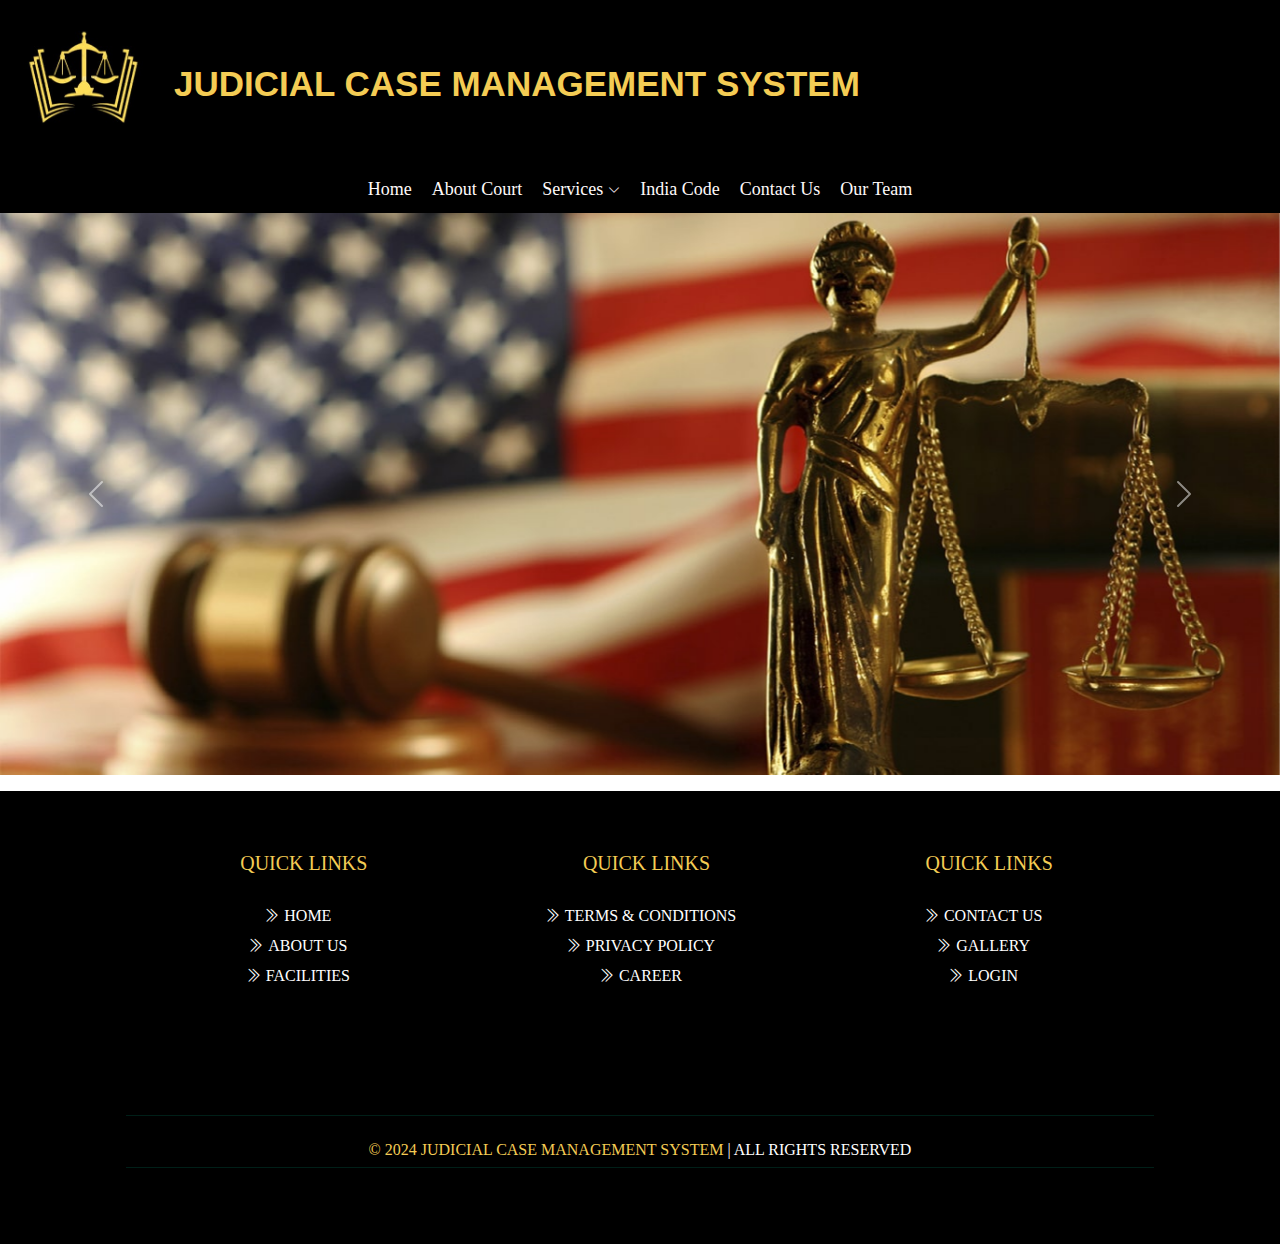
==== index.html @ 63b4d0a8 "Add files via upload" ====
<!DOCTYPE html>
<html lang="en">

<head>
    <meta charset="UTF-8">
    <meta name="viewport" content="width=device-width, initial-scale=1.0">
    <link href="https://cdn.jsdelivr.net/npm/bootstrap@5.3.3/dist/css/bootstrap.min.css" rel="stylesheet"
        integrity="sha384-QWTKZyjpPEjISv5WaRU9OFeRpok6YctnYmDr5pNlyT2bRjXh0JMhjY6hW+ALEwIH" crossorigin="anonymous">
    <script src="https://cdn.jsdelivr.net/npm/bootstrap@5.3.3/dist/js/bootstrap.bundle.min.js"
        integrity="sha384-YvpcrYf0tY3lHB60NNkmXc5s9fDVZLESaAA55NDzOxhy9GkcIdslK1eN7N6jIeHz"
        crossorigin="anonymous"></script>
    <!-- Bootstrap Icons -->
    <link rel="stylesheet" href="https://cdn.jsdelivr.net/npm/bootstrap-icons@1.11.3/font/bootstrap-icons.min.css">
    <title>JUDICIAL CASE MANAGEMENT SYSTEM</title>
    <!-- Template Main CSS File -->
    <link href="assets/css/nav.css" rel="stylesheet">

</head>


<body>
    <!-- header -->


    <section>
        <div class="d-flex" style="background-color: black;">
            <div class="p-2 "><img src="img/logo.jpg" height="150px" width="150px" alt="logo"></div>
            <div class="p-2"
                style="margin-top:50px; font-size: 35px; font-family: 'Trebuchet MS', 'Lucida Sans Unicode', 'Lucida Grande', 'Lucida Sans', Arial, sans-serif;color: rgb(244, 204, 84);">
                <span><strong>JUDICIAL CASE MANAGEMENT SYSTEM</strong></span>
            </div>

        </div>

        <!-- ======= Header ======= -->
        <header id="header" class="fixed-top d-flex align-items-center ">
            <div class="container d-flex align-items-center justify-content-between">

                <nav id="navbar" class="navbar">
                    <ul>
                        <li><a class="nav-link scrollto" href="#">Home</a></li>
                        <li><a class="nav-link scrollto" href="#">About Court</a></li>
                        <li class="dropdown"><a href="#"><span>Services</span> <i class="bi bi-chevron-down"></i></a>
                            <ul>
                                <li><a href="">Case Status</a></li>
                                <li><a href="">Advocate Login</a></li>
                                <li><a href="">Judge Login</a></li>
                                <li><a href="">Admin Login</a></li>
                                <li><a href="">Cause List</a></li>
                            </ul>
                        </li>
                        <!-- <li class="dropdown"><a href="#"><span>Academic</span> <i class="bi bi-chevron-down"></i></a>
                            <ul>
                                <li><a href="#">Academic Calender</a></li>
                                <li><a href="#">Pre Primary <br> PG to KG</a></li>
                                <li class="dropdown"><a href="#"><span>Primary School <br>Programme I to V</span> <i
                                            class="bi bi-chevron-right"></i></a>
                                    <ul>
                                        <li><a href="#">Scholastic</a></li>
                                        <li><a href="#">Co Scholastic</a></li>
                                    </ul>
                                </li>
                                <li class="dropdown"><a href="#"><span>Middle School <br>Programme VI to VIII</span> <i
                                            class="bi bi-chevron-right"></i></a>
                                    <ul>
                                        <li><a href="#">Scholastic</a></li>
                                        <li><a href="#">Co Scholastic</a></li>
                                    </ul>
                                </li>
                                <li class="dropdown"><a href="#"><span>Secondary School <br>Programme IX to X</span> <i
                                            class="bi bi-chevron-right"></i></a>
                                    <ul>
                                        <li><a href="#">Scholastic</a></li>
                                        <li><a href="#">Co Scholastic</a></li>
                                    </ul>
                                </li>
                            </ul>
                        </li> -->

                        <!-- <li class="dropdown"><a href="#"><span>Events</span> <i class="bi bi-chevron-down"></i></a>
                            <ul>
                                <li><a href="">Photo Gallery</a></li>
                                <li><a href="">Video Gallery</a></li>
                            </ul>
                        </li> -->

                        <li><a class="nav-link scrollto" href="https://www.indiacode.nic.in/">India Code</a></li>
                        <li><a class="nav-link scrollto" href="#">Contact Us</a></li>
                        <li><a class="nav-link scrollto" href="#">Our Team</a></li>
                    </ul>
                    <i class="bi bi-list mobile-nav-toggle"></i>
                </nav>
                <!-- .navbar -->
            </div>
        </header>
        <!-- End Header -->
        <!-- Nav Bar Start -->

        <div id="carouselExampleInterval" class="carousel slide" data-bs-ride="carousel">
            <div class="carousel-inner">
                <div class="carousel-item active" data-bs-interval="10000">
                    <img src="img/carousel1.jpg" class="d-block w-100" alt="...">
                </div>
                <div class="carousel-item" data-bs-interval="2000">
                    <img src="img/carousel-2.jpg" class="d-block w-100" alt="...">
                </div>
                <div class="carousel-item">
                    <img src="img/carousel-3.jpg" class="d-block w-100" alt="...">
                </div>
            </div>
            <button class="carousel-control-prev" type="button" data-bs-target="#carouselExampleInterval"
                data-bs-slide="prev">
                <span class="carousel-control-prev-icon" aria-hidden="true"></span>
                <span class="visually-hidden">Previous</span>
            </button>
            <button class="carousel-control-next" type="button" data-bs-target="#carouselExampleInterval"
                data-bs-slide="next">
                <span class="carousel-control-next-icon" aria-hidden="true"></span>
                <span class="visually-hidden">Next</span>
            </button>
        </div>
    </section>

    <div class="container m-3">
        <!-- Content will start from here............ -->
    </div>

    <!-- Footer -->
    <section id="footer">
        <div class="container">
            <div class="row text-center text-xs-center text-sm-left text-md-left">
                <div class="col-xs-12 col-sm-4 col-md-4">
                    <h5>Quick links</h5>
                    <ul class="list-unstyled quick-links">
                        <li><a href="#"><i class="bi bi-chevron-double-right"></i>Home</a></li>
                        <li><a href="#"><i class="bi bi-chevron-double-right"></i>About Us</a></li>
                        <li><a href="#"><i class="bi bi-chevron-double-right"></i>Facilities</a></li>
                    </ul>
                </div>
                <div class="col-xs-12 col-sm-4 col-md-4">
                    <h5>Quick links</h5>
                    <ul class="list-unstyled quick-links">
                        <li><a href="#"><i class="bi bi-chevron-double-right"></i>Terms & Conditions</a></li>
                        <li><a href="#"><i class="bi bi-chevron-double-right"></i>Privacy Policy</a></li>
                        <li><a href="#"><i class="bi bi-chevron-double-right"></i>Career</a></li>
                    </ul>
                </div>
                <div class="col-xs-12 col-sm-4 col-md-4">
                    <h5>Quick links</h5>
                    <ul class="list-unstyled quick-links">
                        <li><a href="#"><i class="bi bi-chevron-double-right"></i>Contact Us</a></li>
                        <li><a href="#"><i class="bi bi-chevron-double-right"></i>Gallery</a></li>
                        <li><a href="#"><i class="bi bi-chevron-double-right"></i>Login</a></li>
                    </ul>
                </div>
            </div>
            <div class="row">
                <div class="col-xs-12 col-sm-12 col-md-12 mt-2 mt-sm-5">
                    <ul class="list-unstyled list-inline social text-center">
                        <li class="list-inline-item"><a href="#"><i class="fa fa-facebook"></i></a></li>
                        <li class="list-inline-item"><a href="#"><i class="fa fa-twitter"></i></a></li>
                        <li class="list-inline-item"><a href="#"><i class="fa fa-instagram"></i></a></li>
                        <li class="list-inline-item"><a href="#"><i class="fa fa-google-plus"></i></a></li>
                        <li class="list-inline-item"><a href="#" target="_blank"><i class="fa fa-envelope"></i></a></li>
                    </ul>
                </div>
                <hr>
            </div>
            <div class="row">
                <div class="col-xs-12 col-sm-12 col-md-12 mt-2 mt-sm-2 text-center text-white">
                    <p class="h6">© 2024 JUDICIAL CASE MANAGEMENT SYSTEM<a class="text-green ml-2"
                            href="https://www.sunlimetech.com" target="_blank"> | ALL RIGHTS RESERVED</a></p>

                </div>
                <hr>
            </div>
        </div>
    </section>
    <!-- ./Footer -->

    <!-- Template Main JS File -->
    <script src="assets/js/nav.js"></script>
    <script src="assets/js/bootstrap.bundle.min.js"></script>

    <script>
        (function ($) {
            "use strict";

            // Sticky Navbar
            $(window).scroll(function () {
                if ($(this).scrollTop() > 90) {
                    $('.nav-bar').addClass('nav-sticky');
                    $('.carousel, .page-header').css("margin-top", "73px");
                } else {
                    $('.nav-bar').removeClass('nav-sticky');
                    $('.carousel, .page-header').css("margin-top", "0");
                }
            });


            // Dropdown on mouse hover
            $(document).ready(function () {
                function toggleNavbarMethod() {
                    if ($(window).width() > 992) {
                        $('.navbar .dropdown').on('mouseover', function () {
                            $('.dropdown-toggle', this).trigger('click');
                        }).on('mouseout', function () {
                            $('.dropdown-toggle', this).trigger('click').blur();
                        });
                    } else {
                        $('.navbar .dropdown').off('mouseover').off('mouseout');
                    }
                }
                toggleNavbarMethod();
                $(window).resize(toggleNavbarMethod);
            });


            // Testimonials carousel
            $(".testimonials-carousel").owlCarousel({
                autoplay: true,
                dots: true,
                loop: true,
                responsive: {
                    0: {
                        items: 1
                    },
                    576: {
                        items: 1
                    },
                    768: {
                        items: 2
                    },
                    992: {
                        items: 3
                    }
                }
            });


        })(jQuery);


    </script>


</body>

</html>
---- assets/css/nav.css ----
body {
    font-family: Georgia, 'Cambria';

}


/*--------------------------------------------------------------
# Navigation Menu
--------------------------------------------------------------*/
/**
* Desktop Navigation 
*/
#header {
    background-color: #000000;
    top: 0;
    position: sticky;
}

.navbar {
    padding: 0;
    left: 0;
    margin: auto;
    font-size: 88px;

}

.navbar ul {
    margin: 0;
    padding: 0;
    display: flex;
    list-style: none;
    align-items: center;
}

.navbar li {
    position: relative;
}

.navbar a,
.navbar a:focus {
    display: flex;
    align-items: center;
    justify-content: space-between;
    padding: 10px 10px 10px 10px;
    font-size: 18px;
    color: snow;
    white-space: nowrap;
    transition: 0.3s;
    text-decoration: none;
}

.navbar a i,
.navbar a:focus i {
    font-size: 12px;
    line-height: 0;
    margin-left: 5px;
}

.navbar a:hover,
.navbar .active,
.navbar .active:focus,
.navbar li:hover>a {
    color: #000000;
    background-color: #F4CC54;
    text-decoration: none;
}


.navbar .dropdown ul {
    display: block;
    position: absolute;
    /* left: 14px; */
    font-size: 15px;
    top: calc(100% + 30px);
    margin: 0;
    z-index: 99;
    opacity: 0;
    visibility: hidden;
    background: #000000;
    box-shadow: 0px 0px 30px rgba(127, 137, 161, 0.25);
    transition: 0.3s;
}

.navbar .dropdown ul li {
    min-width: 200px;
}

.navbar .dropdown ul a {
    padding: 10px 20px;
    font-size: 15px;
    text-transform: none;
}

.navbar .dropdown ul a i {
    font-size: 12px;
}

.navbar .dropdown ul a:hover,
.navbar .dropdown ul .active:hover,
.navbar .dropdown ul li:hover>a {
    color: #000000;
    background-color: #F4CC54;
}

.navbar .dropdown:hover>ul {
    opacity: 1;
    top: 100%;
    visibility: visible;
}

.navbar .dropdown .dropdown ul {
    top: 0;
    left: calc(100% - 30px);
    visibility: hidden;
}

.navbar .dropdown .dropdown:hover>ul {
    opacity: 1;
    top: 0;
    left: 100%;
    visibility: visible;
}

@media (max-width: 1366px) {
    .navbar .dropdown .dropdown ul {
        left: -90%;
    }

    .navbar .dropdown .dropdown:hover>ul {
        left: -100%;
    }
}

/**
* Mobile Navigation 
*/
.mobile-nav-toggle {
    color: snow;
    font-size: 28px;
    cursor: pointer;
    display: none;
    transition: 0.5s;
    justify-content: center;
}

.mobile-nav-toggle::after {
    content: "Menu";
}

.mobile-nav-toggle.bi-x {
    color: #fff;
}

@media (max-width: 991px) {
    .mobile-nav-toggle {
        display: block;
    }

    .navbar ul {
        display: none;
    }
}

.navbar-mobile {
    position: fixed;
    overflow: hidden;
    top: 0;
    right: 0;
    left: 0;
    bottom: 0;
    background: #000000;
    transition: 0.3s;
}

.navbar-mobile .mobile-nav-toggle {
    position: absolute;
    top: 15px;
    right: 15px;
}

.navbar-mobile ul {
    display: block;
    position: absolute;
    top: 55px;
    right: 15px;
    bottom: 15px;
    left: 15px;
    padding: 10px 0;
    color: snow;
    overflow-y: auto;
    transition: 0.3s;
}

.navbar-mobile a,
.navbar-mobile a:focus {
    padding: 10px 20px;
    font-size: 15px;
    color: snow;
    text-decoration: none;
}

.navbar-mobile a:hover,
.navbar-mobile .active,
.navbar-mobile li:hover>a {
    color: #000000;
    text-decoration: none;
}


.navbar-mobile .dropdown ul {
    position: static;
    display: none;
    margin: 10px 20px;
    padding: 10px 0;
    z-index: 99;
    opacity: 1;
    visibility: visible;
    background: #000000;
    box-shadow: 0px 0px 30px rgba(127, 137, 161, 0.25);
}

.navbar-mobile .dropdown ul li {
    min-width: 200px;
}

.navbar-mobile .dropdown ul a {
    padding: 10px 20px;
}

.navbar-mobile .dropdown ul a i {
    font-size: 12px;
}

.navbar-mobile .dropdown ul a:hover,
.navbar-mobile .dropdown ul li:hover>a {
    color: #000000;
}


.navbar-mobile .dropdown>.dropdown-active {
    display: block;
}

/*--------------------------------------------------------------
# Footer
--------------------------------------------------------------*/

@import url('https://maxcdn.bootstrapcdn.com/font-awesome/4.7.0/css/font-awesome.min.css');

#footer {
    padding: 60px 0;
    /* font-family: Georgia, 'Times New Roman', Times, serif; */
}

#footer {
    text-align: center;
    color: #007b5e;
    text-transform: uppercase;
}

#footer {
    background: black !important;
}

#footer h5 {
    padding-left: 10px;
    border-left: 3px solid black;
    ;
    padding-bottom: 6px;
    margin-bottom: 20px;
    color: rgb(244, 204, 84);
}

#footer a {
    color: #ffffff;
    text-decoration: none !important;
    background-color: transparent;
    -webkit-text-decoration-skip: objects;
}

#footer ul.social li {
    padding: 3px 0;
}

#footer ul.social li a i {
    margin-right: 5px;
    font-size: 25px;
    -webkit-transition: .5s all ease;
    -moz-transition: .5s all ease;
    transition: .5s all ease;
}

#footer ul.social li:hover a i {
    font-size: 30px;
    margin-top: -10px;

}

#footer ul.social li a,
#footer ul.quick-links li a {
    color: #ffffff;
}

#footer ul.social li a:hover {
    color: rgb(244, 204, 84);
}

#footer ul.quick-links li {
    padding: 3px 0;
    -webkit-transition: .5s all ease;
    -moz-transition: .5s all ease;
    transition: .5s all ease;
}

#footer ul.quick-links li:hover {
    padding: 3px 0;
    margin-left: 5px;
    font-weight: 700;


}

#footer ul.quick-links li a i {
    margin-right: 5px;
}

#footer ul.quick-links li:hover a i {
    font-weight: 700;
    color: rgb(244, 204, 84);
}

@media (max-width:767px) {
    #footer h5 {
        padding-left: 0;
        border-left: transparent;
        padding-bottom: 0px;
        margin-bottom: 10px;
    }
}

.row {
    --bs-gutter-x: -5.5rem;
}

.h6 {
    color: rgb(244, 204, 84);
}
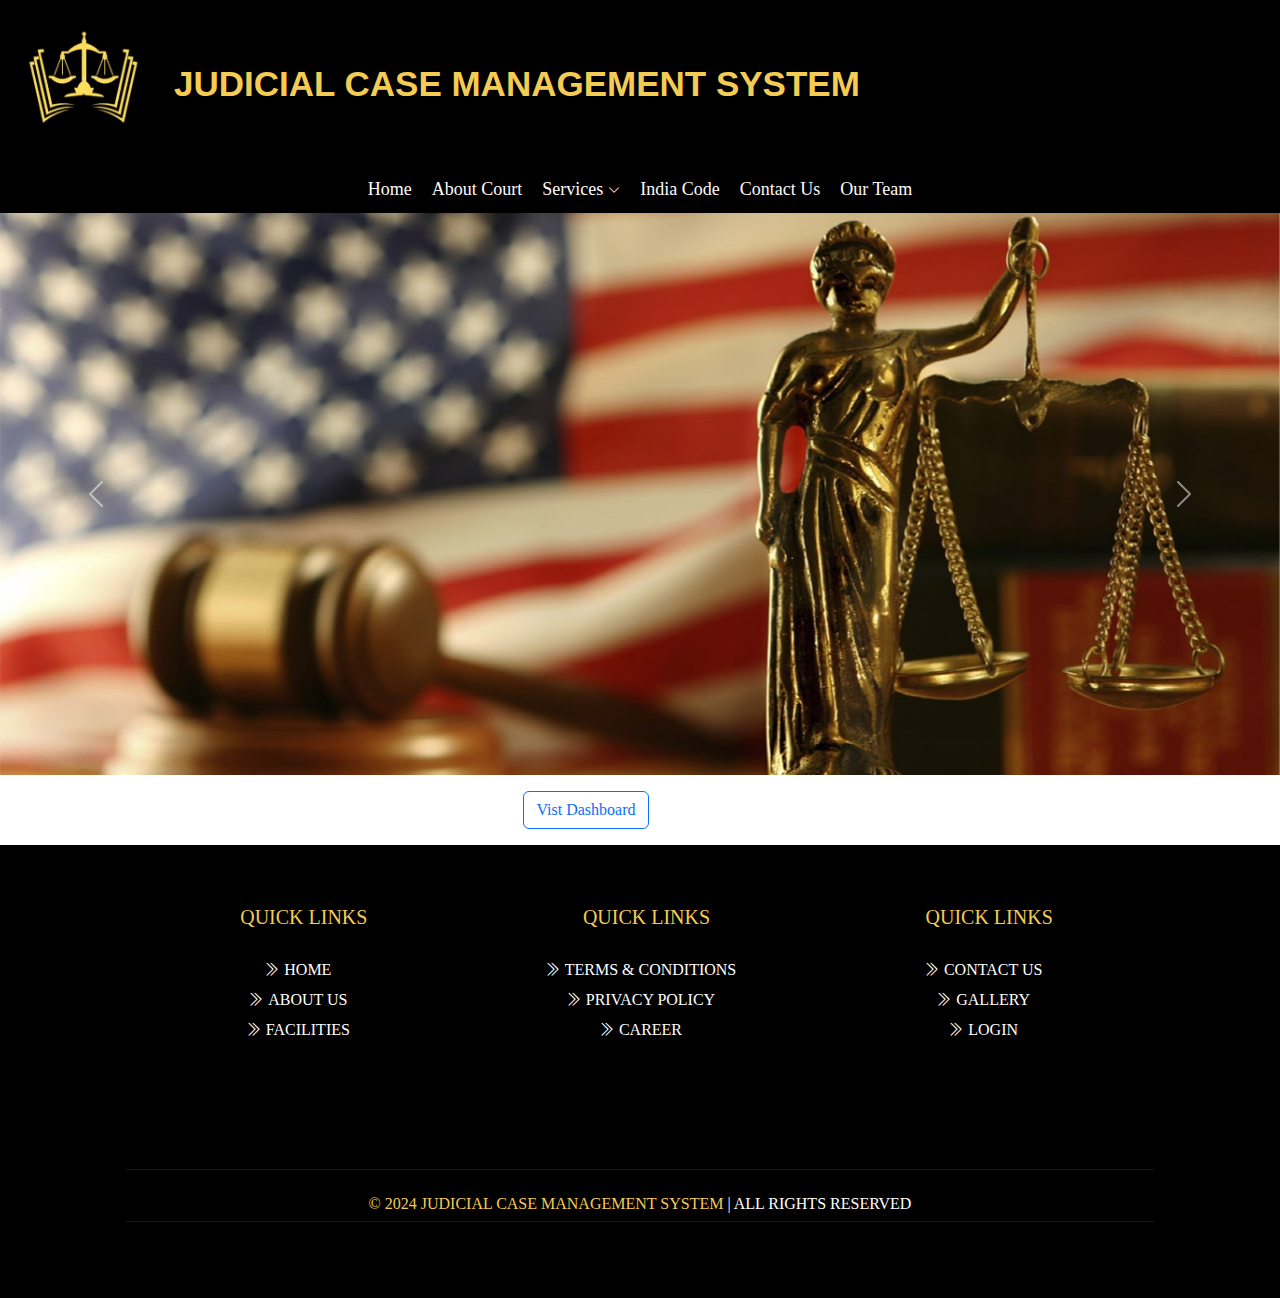
==== commit db82a758: "Update index.html" ====
--- a/index.html
+++ b/index.html
@@ -121,8 +121,9 @@
         </div>
     </section>
 
-    <div class="container m-3">
+    <div class="container m-3 text-center">
         <!-- Content will start from here............ -->
+        <a href="https://bsahoo8342.github.io/dashboard2/" class="btn btn-outline-primary">Vist Dashboard</a>
     </div>
 
     <!-- Footer -->
@@ -246,4 +247,4 @@
 
 </body>
 
-</html>+</html>
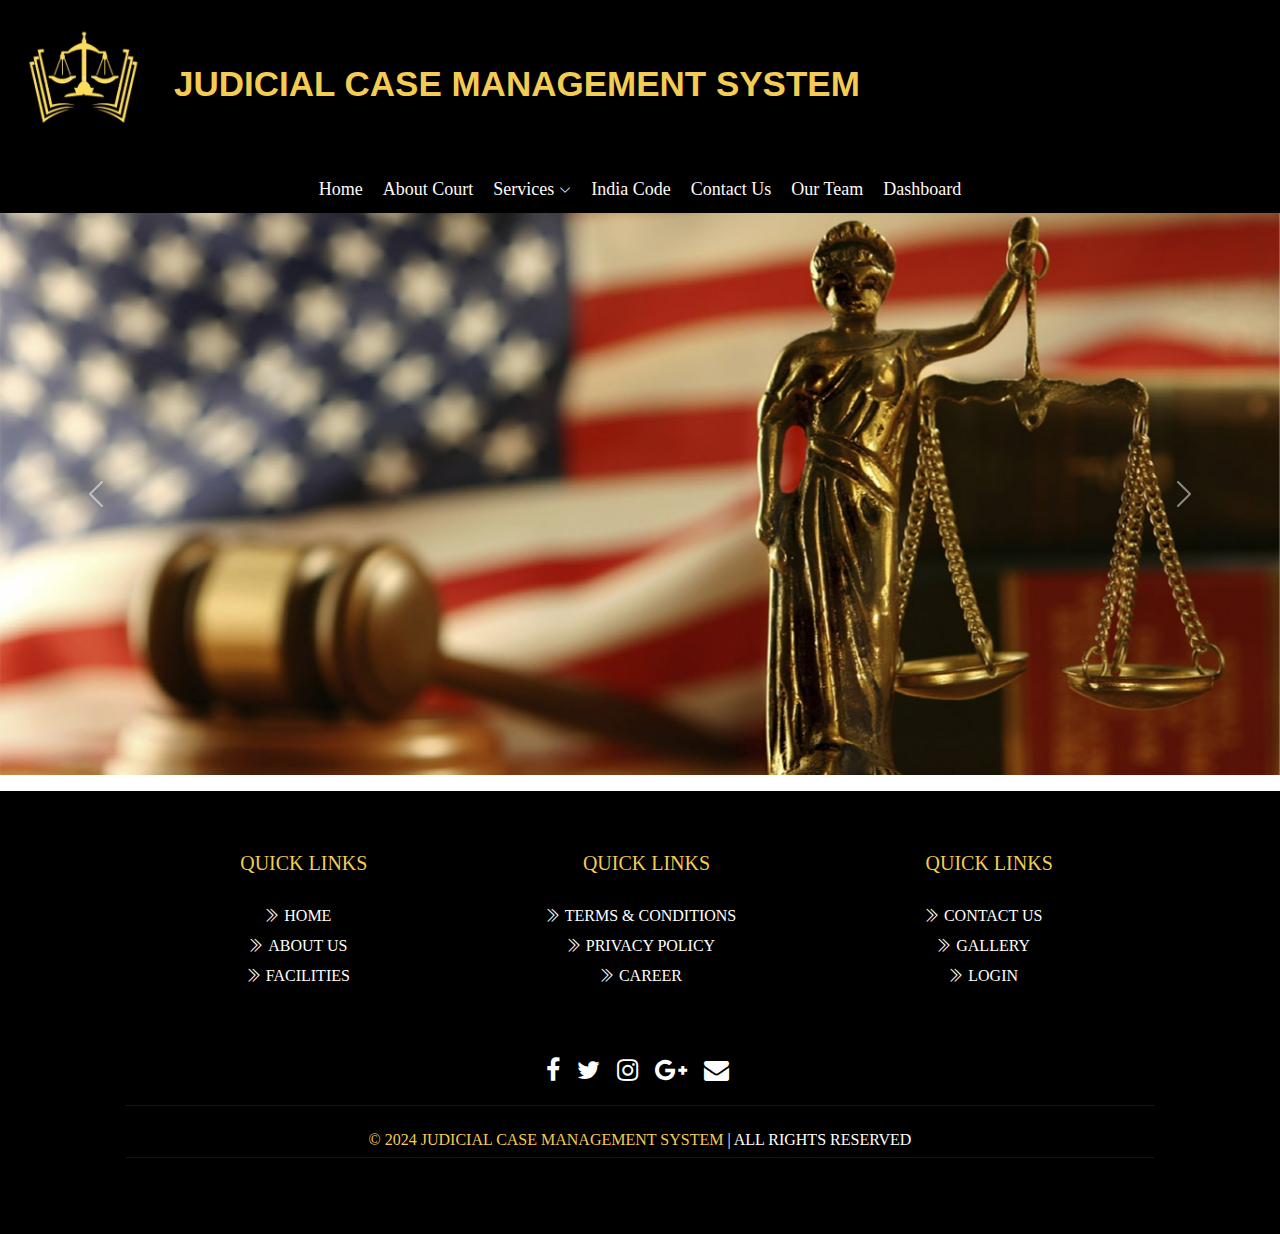
==== commit 9a1aab3d: "Add files via upload" ====
--- a/index.html
+++ b/index.html
@@ -11,6 +11,8 @@
         crossorigin="anonymous"></script>
     <!-- Bootstrap Icons -->
     <link rel="stylesheet" href="https://cdn.jsdelivr.net/npm/bootstrap-icons@1.11.3/font/bootstrap-icons.min.css">
+    <!-- Fontawesome ICons-->
+    <link rel="stylesheet" href="https://cdnjs.cloudflare.com/ajax/libs/font-awesome/4.7.0/css/font-awesome.min.css">
     <title>JUDICIAL CASE MANAGEMENT SYSTEM</title>
     <!-- Template Main CSS File -->
     <link href="assets/css/nav.css" rel="stylesheet">
@@ -20,8 +22,6 @@
 
 <body>
     <!-- header -->
-
-
     <section>
         <div class="d-flex" style="background-color: black;">
             <div class="p-2 "><img src="img/logo.jpg" height="150px" width="150px" alt="logo"></div>
@@ -87,6 +87,7 @@
                         <li><a class="nav-link scrollto" href="https://www.indiacode.nic.in/">India Code</a></li>
                         <li><a class="nav-link scrollto" href="#">Contact Us</a></li>
                         <li><a class="nav-link scrollto" href="#">Our Team</a></li>
+                        <li><a class="nav-link scrollto" href="dashboard.html">Dashboard</a></li>
                     </ul>
                     <i class="bi bi-list mobile-nav-toggle"></i>
                 </nav>
@@ -121,9 +122,8 @@
         </div>
     </section>
 
-    <div class="container m-3 text-center">
+    <div class="container m-3">
         <!-- Content will start from here............ -->
-        <a href="https://bsahoo8342.github.io/dashboard2/" class="btn btn-outline-primary">Vist Dashboard</a>
     </div>
 
     <!-- Footer -->
@@ -247,4 +247,4 @@
 
 </body>
 
-</html>
+</html>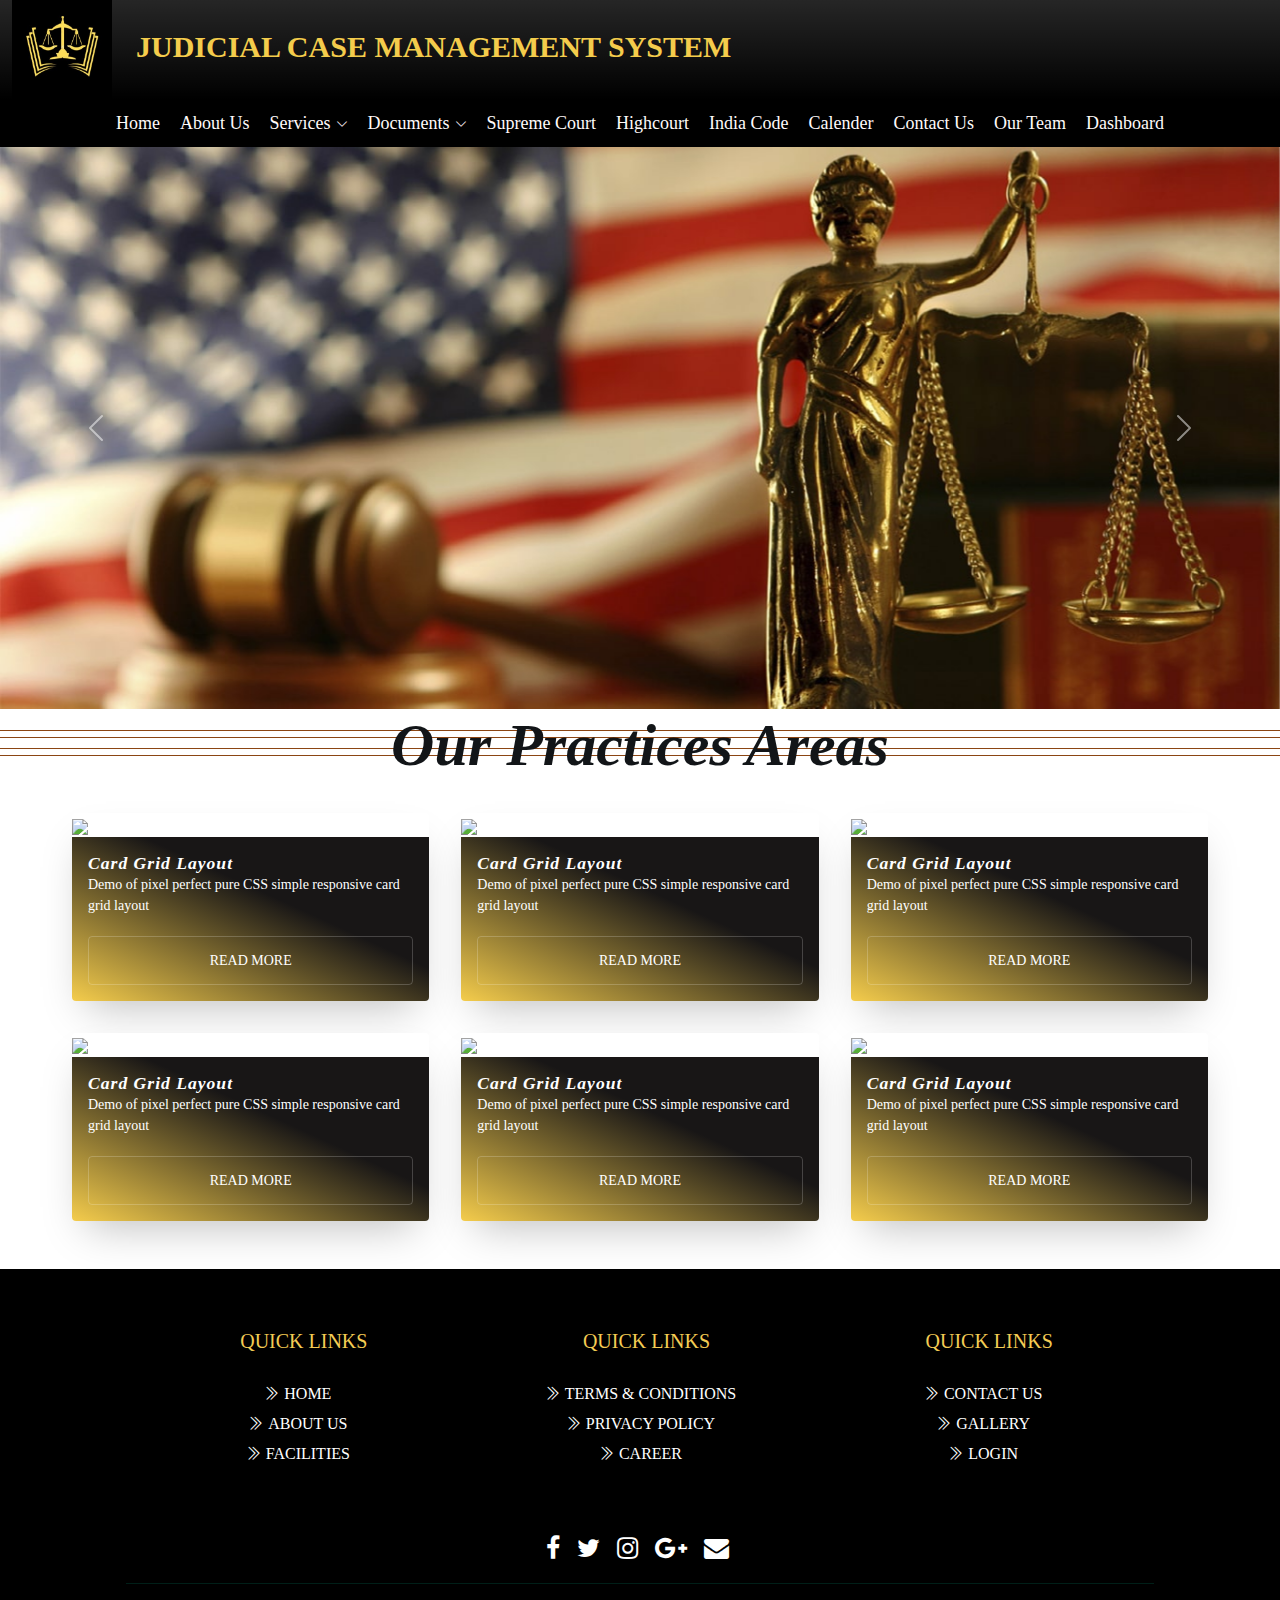
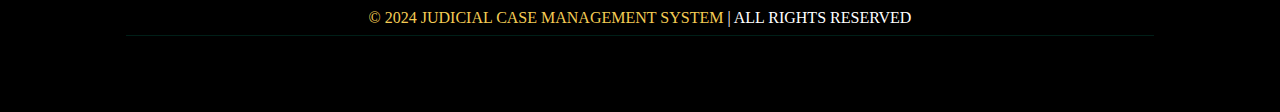
==== commit 5c1c45b1: "Add files via upload" ====
--- a/index.html
+++ b/index.html
@@ -16,30 +16,27 @@
     <title>JUDICIAL CASE MANAGEMENT SYSTEM</title>
     <!-- Template Main CSS File -->
     <link href="assets/css/nav.css" rel="stylesheet">
+    <link rel="stylesheet" href="assets/css/style.css">
 
 </head>
 
-
 <body>
-    <!-- header -->
+
+    <div class="container-fluid d-flex bg-black bg-gradient">
+        <img src="img/logo.jpg" alt="Logo" width="100" height="100" class="d-inline-block ">
+        <span style="font-size: 30px; color: #F4CC4C;" class="p-4"><strong>JUDICIAL CASE MANAGEMENT
+                SYSTEM</strong></span>
+    </div>
+
     <section>
-        <div class="d-flex" style="background-color: black;">
-            <div class="p-2 "><img src="img/logo.jpg" height="150px" width="150px" alt="logo"></div>
-            <div class="p-2"
-                style="margin-top:50px; font-size: 35px; font-family: 'Trebuchet MS', 'Lucida Sans Unicode', 'Lucida Grande', 'Lucida Sans', Arial, sans-serif;color: rgb(244, 204, 84);">
-                <span><strong>JUDICIAL CASE MANAGEMENT SYSTEM</strong></span>
-            </div>
-
-        </div>
-
-        <!-- ======= Header ======= -->
-        <header id="header" class="fixed-top d-flex align-items-center ">
+        <!-- ======= Header ======= --><!-- Nav Bar Start -->
+        <header id="header" class="fixed-top d-flex align-items-center">
             <div class="container d-flex align-items-center justify-content-between">
 
                 <nav id="navbar" class="navbar">
                     <ul>
-                        <li><a class="nav-link scrollto" href="#">Home</a></li>
-                        <li><a class="nav-link scrollto" href="#">About Court</a></li>
+                        <li><a class="nav-link scrollto" href="index.html">Home</a></li>
+                        <li><a class="nav-link scrollto" href="about.html">About Us</a></li>
                         <li class="dropdown"><a href="#"><span>Services</span> <i class="bi bi-chevron-down"></i></a>
                             <ul>
                                 <li><a href="">Case Status</a></li>
@@ -49,45 +46,21 @@
                                 <li><a href="">Cause List</a></li>
                             </ul>
                         </li>
-                        <!-- <li class="dropdown"><a href="#"><span>Academic</span> <i class="bi bi-chevron-down"></i></a>
+                        <li class="dropdown"><a href="#"><span>Documents</span> <i class="bi bi-chevron-down"></i></a>
                             <ul>
-                                <li><a href="#">Academic Calender</a></li>
-                                <li><a href="#">Pre Primary <br> PG to KG</a></li>
-                                <li class="dropdown"><a href="#"><span>Primary School <br>Programme I to V</span> <i
-                                            class="bi bi-chevron-right"></i></a>
-                                    <ul>
-                                        <li><a href="#">Scholastic</a></li>
-                                        <li><a href="#">Co Scholastic</a></li>
-                                    </ul>
-                                </li>
-                                <li class="dropdown"><a href="#"><span>Middle School <br>Programme VI to VIII</span> <i
-                                            class="bi bi-chevron-right"></i></a>
-                                    <ul>
-                                        <li><a href="#">Scholastic</a></li>
-                                        <li><a href="#">Co Scholastic</a></li>
-                                    </ul>
-                                </li>
-                                <li class="dropdown"><a href="#"><span>Secondary School <br>Programme IX to X</span> <i
-                                            class="bi bi-chevron-right"></i></a>
-                                    <ul>
-                                        <li><a href="#">Scholastic</a></li>
-                                        <li><a href="#">Co Scholastic</a></li>
-                                    </ul>
-                                </li>
+                                <li><a href="">All Documents</a></li>
+                                <li><a href="">Forms</a></li>
+                                <li><a href="">Rules & Regulation</a></li>
                             </ul>
-                        </li> -->
-
-                        <!-- <li class="dropdown"><a href="#"><span>Events</span> <i class="bi bi-chevron-down"></i></a>
-                            <ul>
-                                <li><a href="">Photo Gallery</a></li>
-                                <li><a href="">Video Gallery</a></li>
-                            </ul>
-                        </li> -->
-
+                        </li>
+
+                        <li><a class="nav-link scrollto" href="https://www.sci.gov.in/">Supreme Court</a></li>
+                        <li><a class="nav-link scrollto" href="highcourt.html">Highcourt</a></li>
                         <li><a class="nav-link scrollto" href="https://www.indiacode.nic.in/">India Code</a></li>
+                        <li><a class="nav-link scrollto" href="#">Calender</a></li>
                         <li><a class="nav-link scrollto" href="#">Contact Us</a></li>
                         <li><a class="nav-link scrollto" href="#">Our Team</a></li>
-                        <li><a class="nav-link scrollto" href="dashboard.html">Dashboard</a></li>
+                        <li><a class="nav-link scrollto" href="Advocate/dashboard.html">Dashboard</a></li>
                     </ul>
                     <i class="bi bi-list mobile-nav-toggle"></i>
                 </nav>
@@ -95,8 +68,7 @@
             </div>
         </header>
         <!-- End Header -->
-        <!-- Nav Bar Start -->
-
+        <!-- Carousel Start -->
         <div id="carouselExampleInterval" class="carousel slide" data-bs-ride="carousel">
             <div class="carousel-inner">
                 <div class="carousel-item active" data-bs-interval="10000">
@@ -120,7 +92,90 @@
                 <span class="visually-hidden">Next</span>
             </button>
         </div>
+        <!-- Carousel End -->
     </section>
+
+    <!-- Services Cards Start  -->
+    <section>
+        <div class="service">
+            <div class="section-header">
+                <h2>Our Practices Areas</h2>
+            </div>
+        </div>
+
+        <div class="cmain">
+            <ul class="cards">
+                <li class="cards_item">
+                    <div class="gcard">
+                        <div class="card_image"><img class="card_img" src="https://picsum.photos/500/300/?image=10">
+                        </div>
+                        <div class="card_content">
+                            <h2 class="card_title">Card Grid Layout</h2>
+                            <p class="card_text">Demo of pixel perfect pure CSS simple responsive card grid layout</p>
+                            <button class="btn1 card_btn">Read More</button>
+                        </div>
+                    </div>
+                </li>
+                <li class="cards_item">
+                    <div class="gcard">
+                        <div class="card_image"><img class="card_img" src="https://picsum.photos/500/300/?image=5">
+                        </div>
+                        <div class="card_content">
+                            <h2 class="card_title">Card Grid Layout</h2>
+                            <p class="card_text">Demo of pixel perfect pure CSS simple responsive card grid layout</p>
+                            <button class="btn1 card_btn">Read More</button>
+                        </div>
+                    </div>
+                </li>
+                <li class="cards_item">
+                    <div class="gcard">
+                        <div class="card_image"><img class="card_img" src="https://picsum.photos/500/300/?image=11">
+                        </div>
+                        <div class="card_content">
+                            <h2 class="card_title">Card Grid Layout</h2>
+                            <p class="card_text">Demo of pixel perfect pure CSS simple responsive card grid layout</p>
+                            <button class="btn1 card_btn">Read More</button>
+                        </div>
+                    </div>
+                </li>
+                <li class="cards_item">
+                    <div class="gcard">
+                        <div class="card_image"><img class="card_img" src="https://picsum.photos/500/300/?image=14">
+                        </div>
+                        <div class="card_content">
+                            <h2 class="card_title">Card Grid Layout</h2>
+                            <p class="card_text">Demo of pixel perfect pure CSS simple responsive card grid layout</p>
+                            <button class="btn1 card_btn">Read More</button>
+                        </div>
+                    </div>
+                </li>
+                <li class="cards_item">
+                    <div class="gcard">
+                        <div class="card_image"><img class="card_img" src="https://picsum.photos/500/300/?image=17">
+                        </div>
+                        <div class="card_content">
+                            <h2 class="card_title">Card Grid Layout</h2>
+                            <p class="card_text">Demo of pixel perfect pure CSS simple responsive card grid layout</p>
+                            <button class="btn1 card_btn">Read More</button>
+                        </div>
+                    </div>
+                </li>
+                <li class="cards_item">
+                    <div class="gcard">
+                        <div class="card_image"><img class="card_img" src="https://picsum.photos/500/300/?image=2">
+                        </div>
+                        <div class="card_content">
+                            <h2 class="card_title">Card Grid Layout</h2>
+                            <p class="card_text">Demo of pixel perfect pure CSS simple responsive card grid layout</p>
+                            <button class="btn1 card_btn">Read More</button>
+                        </div>
+                    </div>
+                </li>
+            </ul>
+        </div>
+    </section>
+
+    <!-- Services Cards End  -->
 
     <div class="container m-3">
         <!-- Content will start from here............ -->
@@ -162,15 +217,16 @@
                         <li class="list-inline-item"><a href="#"><i class="fa fa-twitter"></i></a></li>
                         <li class="list-inline-item"><a href="#"><i class="fa fa-instagram"></i></a></li>
                         <li class="list-inline-item"><a href="#"><i class="fa fa-google-plus"></i></a></li>
-                        <li class="list-inline-item"><a href="#" target="_blank"><i class="fa fa-envelope"></i></a></li>
+                        <li class="list-inline-item"><a href="#" target="_blank"><i class="fa fa-envelope"></i></a>
+                        </li>
                     </ul>
                 </div>
                 <hr>
             </div>
             <div class="row">
                 <div class="col-xs-12 col-sm-12 col-md-12 mt-2 mt-sm-2 text-center text-white">
-                    <p class="h6">© 2024 JUDICIAL CASE MANAGEMENT SYSTEM<a class="text-green ml-2"
-                            href="https://www.sunlimetech.com" target="_blank"> | ALL RIGHTS RESERVED</a></p>
+                    <p class="h6">© 2024 JUDICIAL CASE MANAGEMENT SYSTEM<a class="text-green ml-2" href="#"
+                            target="_blank"> | ALL RIGHTS RESERVED</a></p>
 
                 </div>
                 <hr>
--- a/assets/css/nav.css
+++ b/assets/css/nav.css
@@ -241,6 +241,153 @@
     display: block;
 }
 
+/*******************************/
+/*********Service CSS***********/
+/*******************************/
+
+/*******************************/
+/*********Service CSS***********/
+/*******************************/
+.section-header {
+    position: relative;
+    width: 100%;
+    text-align: center;
+    }
+    .section-header h2 {
+    margin: 0;
+    position: relative;
+    font-size: 60px;
+    font-weight: 700;
+    white-space: nowrap;
+    z-index: 1;
+    }
+    h2 {
+    font-family: 'EB Garamond', serif;
+    font-weight: 600;
+    font-style: italic;
+    color: #121518;
+    }
+    .section-header h2::before {
+    position: absolute;
+    content: "";
+    width: 100%;
+    height: 8px;
+    left: 0;
+    top: 21px;
+    background: transparent;
+    border-top: 1px solid saddlebrown;
+    border-bottom: 1px solid saddlebrown;
+    z-index: -1;
+    }
+    .section-header h2::after {
+    position: absolute;
+    content: "";
+    width: 100%;
+    height: 8px;
+    left: 0;
+    bottom: 25px;
+    background: transparent;
+    border-top: 1px solid saddlebrown;
+    border-bottom: 1px solid saddlebrown;
+    z-index: -1;
+    }
+
+/* Design */
+*,
+*::before,
+*::after {
+  box-sizing: border-box;
+}
+
+
+.cmain{
+    padding: 1rem;
+  max-width: 1200px;
+  margin: 0 auto;
+}
+
+
+.card_img {
+  height: auto;
+  max-width: 100%;
+  vertical-align: middle;
+}
+
+.btn1 {
+  color: #ffffff;
+  padding: 0.8rem;
+  font-size: 14px;
+  text-transform: uppercase;
+  border-radius: 4px;
+  font-weight: 400;
+  display: block;
+  width: 100%;
+  cursor: pointer;
+  border: 1px solid rgba(255, 255, 255, 0.2);
+  background: transparent;
+}
+
+.btn1:hover {
+  background-color: rgba(255, 255, 255, 0.12);
+}
+
+.cards {
+  display: flex;
+  flex-wrap: wrap;
+  list-style: none;
+  margin: 0;
+  padding: 0;
+}
+
+.cards_item {
+  display: flex;
+  padding: 1rem;
+}
+
+@media (min-width: 40rem) {
+  .cards_item {
+    width: 50%;
+  }
+}
+
+@media (min-width: 56rem) {
+  .cards_item {
+    width: 33.3333%;
+  }
+}
+
+.gcard {
+  background-color: white;
+  border-radius: 0.25rem;
+  box-shadow: 0 20px 40px -14px rgba(0, 0, 0, 0.25);
+  display: flex;
+  flex-direction: column;
+  overflow: hidden;
+}
+
+.card_content {
+  padding: 1rem;
+  background: linear-gradient(to bottom left, #181616 40%, #F4CC4C 100%);
+}
+
+.card_title {
+  color: #ffffff;
+  font-size: 1.1rem;
+  font-weight: 700;
+  letter-spacing: 1px;
+  text-transform: capitalize;
+  margin: 0px;
+}
+
+.card_text {
+  color: #ffffff;
+  font-size: 0.875rem;
+  line-height: 1.5;
+  margin-bottom: 1.25rem;    
+  font-weight: 400;
+}
+
+
 /*--------------------------------------------------------------
 # Footer
 --------------------------------------------------------------*/
